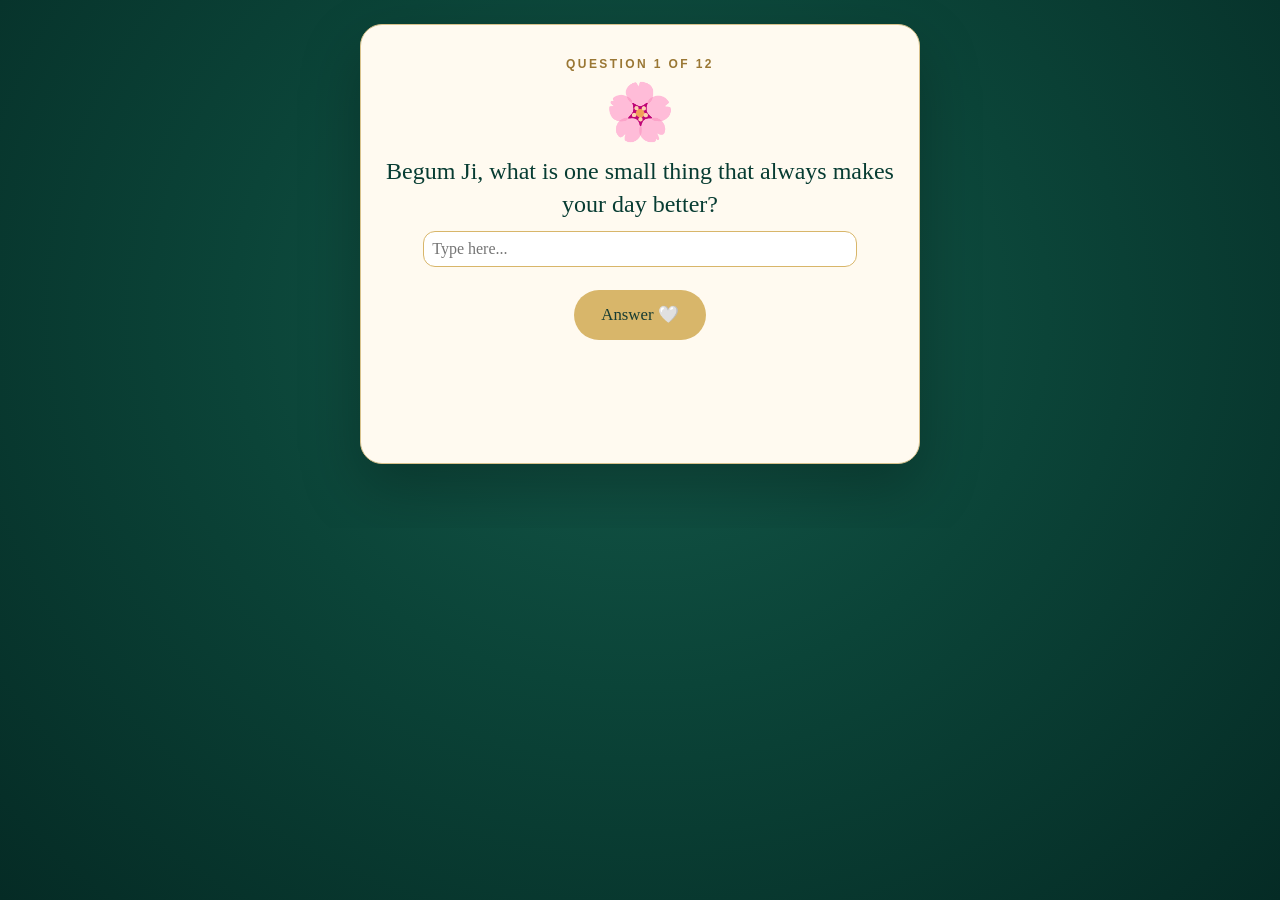
==== questions.html @ 2cc7cc6a "Add files via upload" ====
<!DOCTYPE html>
<html lang="en">
<head>
<meta charset="UTF-8">
<meta name="viewport" content="width=device-width, initial-scale=1.0">
<title>Get to know you more 🤍</title>
<style>
*{box-sizing:border-box}
body{margin:0;min-height:100vh;display:flex;align-items:center;justify-content:center;
  font-family:Georgia,"Times New Roman",serif;color:#18362f;
  background:radial-gradient(ellipse at 50% 35%,#145849 0%,#0b4438 45%,#052b25 100%)}
.card{width:min(560px,92vw);min-height:440px;padding:2rem 1.5rem 3.5rem;border-radius:22px;text-align:center;
  background:#fffaf0;border:1px solid #d8c28c;box-shadow:0 25px 60px #00000040;position:relative;overflow:hidden}
.tag{font:600 .75rem Arial,sans-serif;letter-spacing:.2em;text-transform:uppercase;color:#9a7734}
.emoji{font-size:3.5rem;margin:.5rem 0}
h2{font-weight:normal;color:#073c32;font-size:1.5rem;line-height:1.4;margin:.6rem 0}
.blank-line{font-size:1.1rem;line-height:2}
input[type=text]{font:inherit;font-size:1rem;padding:.5rem;border:1px solid #d8b66a;border-radius:12px;color:#073c32;outline:none}
input[type=text]:focus{border-color:#0b5142}
.choices{display:flex;flex-wrap:wrap;justify-content:center;gap:.6rem;margin-top:1rem}
.choice{padding:.6rem 1rem;border-radius:999px;border:1px solid #d8b66a;background:#fff;color:#163c32;
  font:inherit;cursor:pointer;transition:transform .2s,background .2s}
.choice:hover{transform:scale(1.05)}
.choice.picked{background:#0b5142;color:#fff9e9;border-color:#0b5142}
.btn{margin-top:1.4rem;padding:.9rem 1.7rem;border:none;border-radius:999px;background:#d8b66a;color:#163c32;
  font:inherit;font-size:1.05rem;cursor:pointer;transition:transform .2s}
.btn:hover{transform:scale(1.06)}
.compliment{display:none;margin-top:1rem;padding:.8rem 1rem;border-radius:16px;background:#edf3e8;
  border:1px solid #d4dfcc;font-style:italic;line-height:1.7;animation:pop .5s ease both}
.compliment.show{display:block}
@keyframes pop{from{opacity:0;transform:translateY(10px)}to{opacity:1;transform:none}}
.bar{position:absolute;bottom:0;left:0;height:6px;background:#d8b66a;transition:width .4s}
.step.active{display:block;animation:pop .5s ease both}
.summary{text-align:left;line-height:1.9;font-size:1rem}
.summary div{padding:.3rem 0;border-bottom:1px dashed #e8dcc0}

/* Phone fix: allow scrolling on small screens */
html, body { height: auto !important; min-height: 100% !important; overflow-y: auto !important; }
body { align-items: flex-start !important; padding: 1.5rem 0.8rem 4rem !important; }
</style>
</head>
<body>
<div class="card" id="card">
  <div id="steps"></div>
  <div class="bar" id="bar" style="width:0%"></div>
</div>

<script>
// ===== Questions =====
const questions = [
  { emoji: "🌸", q: "Begum Ji, what is one small thing that always makes your day better?",
    type: "open", compliment: "Masha'Allah, I'll keep that in my heart and try to do more of it 🤍" },

  { emoji: "🤲", q: "What do you pray for most these days?",
    type: "open", compliment: "Ameen. May Allah grant you everything that is good for you 🤍" },

  { emoji: "☕", q: "Which of these do you enjoy most?",
    type: "choice", options: ["Quiet time at home", "Going out with family", "Reading", "Cooking", "Nature and walks"],
    compliment: "Thank you for sharing that with me. I'd love to learn more about it 🌿" },

  { emoji: "📝", q: "Fill in the blanks: My favorite food is ____ and my favorite color is ____.",
    type: "blank", blanks: 2, compliment: "Thank you for telling me. I'll remember it 📌" },

  { emoji: "💛", q: "Fill in the blanks: Something I don't like is ____, and I would prefer it to be ____.",
    type: "blank", blanks: 2, compliment: "Thank you for being honest with me. I'll keep it in mind 💛" },

  { emoji: "📖", q: "What kind of books, shows, or videos do you find meaningful?",
    type: "open", compliment: "That's a good choice. I'd be glad to learn about them with you 🌷" },

  { emoji: "🌙", q: "What quality in a person matters most to you?",
    type: "choice", options: ["Honesty", "Kindness", "Faith", "Respect", "Patience"],
    compliment: "That is a beautiful quality, and I hope to grow in it for you 🤍" },

  { emoji: "🏡", q: "Fill in the blanks: My ideal home would have a ____ and a place for ____.",
    type: "blank", blanks: 2, compliment: "That sounds peaceful and lovely 🏡" },

  { emoji: "🌍", q: "Is there a place you would like to visit one day?",
    type: "open", compliment: "Insha'Allah, one day we will be able to visit it together 🤍" },

  { emoji: "💬", q: "Is there anything you would like me to do differently, or to understand better?",
    type: "open", compliment: "Thank you for trusting me with this. I truly appreciate it 🤍" },

  { emoji: "🕊️", q: "When you feel stressed, what helps you feel calm again?",
    type: "open", compliment: "I hope I can be a source of calm for you too, Insha'Allah 🕊️" },

  { emoji: "🌹", q: "What do you hope our future looks like?",
    type: "open", compliment: "May Allah make our journey filled with barakah and goodness. Ameen 🤍" }
];

// ===== Engine (no need to edit below) =====
const card = document.getElementById("steps");
const bar = document.getElementById("bar");
const answers = [];
let index = 0;

function render() {
  const item = questions[index];
  bar.style.width = (index / questions.length * 100) + "%";

  let inner = `<div class="step active">
    <div class="tag">Question ${index + 1} of ${questions.length}</div>
    <div class="emoji">${item.emoji}</div>
    <h2>${item.q}</h2>`;

  if (item.type === "open") {
    inner += `<input type="text" id="answer" placeholder="Type here..." style="width:85%">`;
  }
  if (item.type === "blank") {
    inner += `<p style="font-size:.95rem;color:#6b7b70">Fill in whatever feels true to you 🤍</p>`;
    inner += `<input type="text" id="answer" placeholder="First blank" style="width:44%;margin:.3rem">`;
    inner += `<input type="text" id="answer2" placeholder="Second blank" style="width:44%;margin:.3rem">`;
  }
  if (item.type === "choice") {
    inner += `<div class="choices">` +
      item.options.map(o => `<button class="choice" onclick="pick(this)">${o}</button>`).join("") +
      `</div>`;
  }

  inner += `<div class="compliment" id="comp">${item.compliment}</div>`;
  inner += `<button class="btn" id="actionBtn" onclick="submitAnswer()">Answer 🤍</button>`;
  inner += `</div>`;
  card.innerHTML = inner;
}

function pick(btn) {
  document.querySelectorAll(".choice").forEach(b => b.classList.remove("picked"));
  btn.classList.add("picked");
}

function submitAnswer() {
  const item = questions[index];
  const btn = document.getElementById("actionBtn");

  // Save the answer (only once, the first time the button is pressed)
  if (btn.dataset.stage !== "compliment") {
    let value = "";
    if (item.type === "open") {
      value = document.getElementById("answer").value.trim();
    } else if (item.type === "blank") {
      value = document.getElementById("answer").value.trim() + " / " + document.getElementById("answer2").value.trim();
    } else if (item.type === "choice") {
      const picked = document.querySelector(".choice.picked");
      if (!picked) return;
      value = picked.textContent;
    }
    answers.push({ q: item.q, a: value || "(no answer)" });

    // Show the compliment first
    document.getElementById("comp").classList.add("show");
    btn.dataset.stage = "compliment";
    btn.textContent = index === questions.length - 1 ? "See our summary 🤍" : "Next question ➜";
    return;
  }

  // Move to the next question
  index++;
  if (index < questions.length) {
    render();
  } else {
    showSummary();
  }
}

function showSummary() {
  bar.style.width = "100%";
  card.innerHTML = `<div class="step active">
    <div class="emoji">🤍</div>
    <h2>Thank you for sharing with me</h2>
    <div class="summary">` +
    answers.map(x => `<div>${x.a}</div>`).join("") +
    `</div>
    <p style="margin-top:1rem">Every answer is a gift I'm grateful to receive. 🤍</p>
    <button class="btn" onclick="restart()">Start again 🔁</button>
  </div>`;
}

function restart() {
  index = 0;
  answers.length = 0;
  render();
}

render();
</script>
</body>
</html>
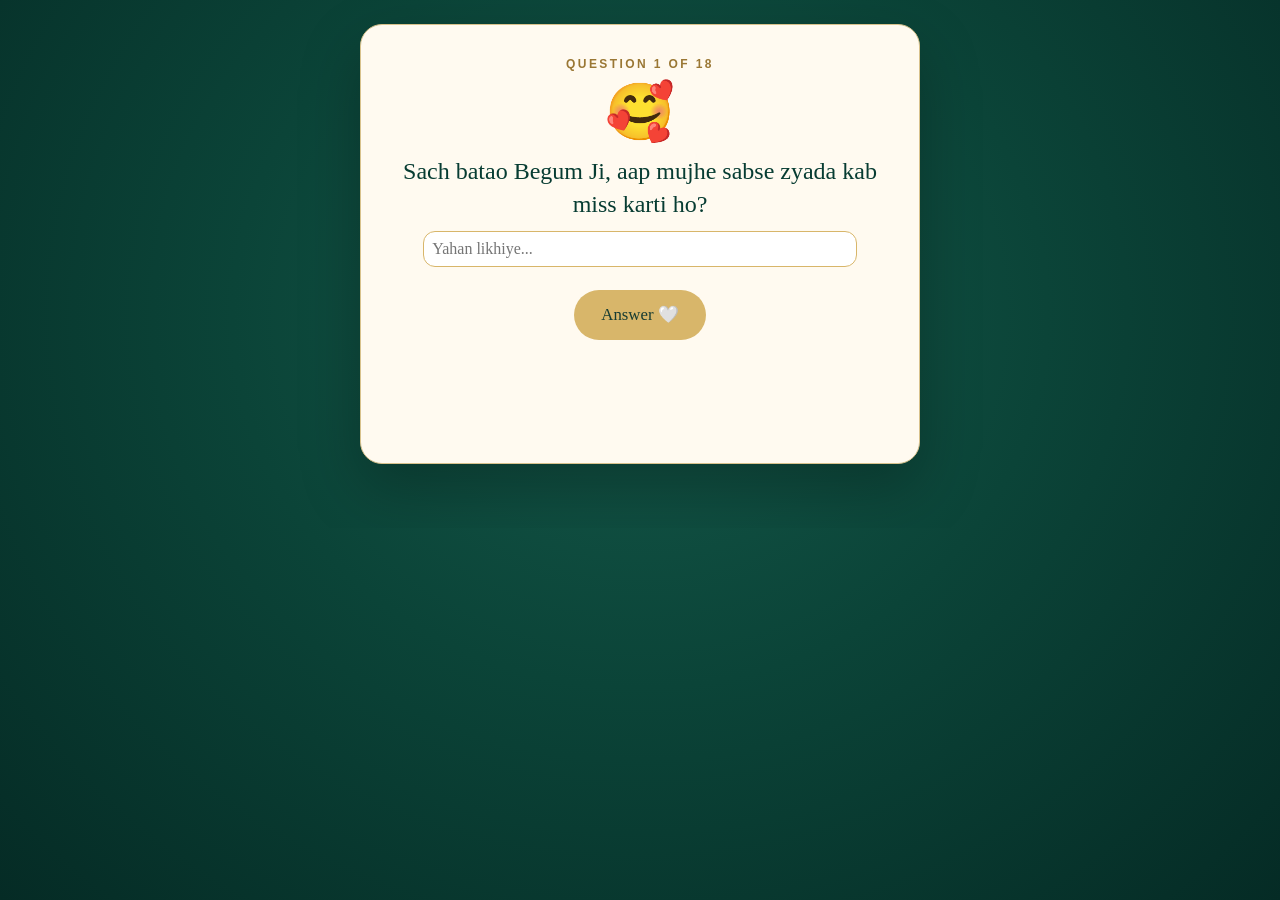
==== commit b1078619: "questions.html" ====
--- a/questions.html
+++ b/questions.html
@@ -14,7 +14,6 @@
 .tag{font:600 .75rem Arial,sans-serif;letter-spacing:.2em;text-transform:uppercase;color:#9a7734}
 .emoji{font-size:3.5rem;margin:.5rem 0}
 h2{font-weight:normal;color:#073c32;font-size:1.5rem;line-height:1.4;margin:.6rem 0}
-.blank-line{font-size:1.1rem;line-height:2}
 input[type=text]{font:inherit;font-size:1rem;padding:.5rem;border:1px solid #d8b66a;border-radius:12px;color:#073c32;outline:none}
 input[type=text]:focus{border-color:#0b5142}
 .choices{display:flex;flex-wrap:wrap;justify-content:center;gap:.6rem;margin-top:1rem}
@@ -23,7 +22,7 @@
 .choice:hover{transform:scale(1.05)}
 .choice.picked{background:#0b5142;color:#fff9e9;border-color:#0b5142}
 .btn{margin-top:1.4rem;padding:.9rem 1.7rem;border:none;border-radius:999px;background:#d8b66a;color:#163c32;
-  font:inherit;font-size:1.05rem;cursor:pointer;transition:transform .2s}
+  font:inherit;font-size:1.05rem;cursor:pointer;transition:transform .2s;margin-left:.3rem;margin-right:.3rem}
 .btn:hover{transform:scale(1.06)}
 .compliment{display:none;margin-top:1rem;padding:.8rem 1rem;border-radius:16px;background:#edf3e8;
   border:1px solid #d4dfcc;font-style:italic;line-height:1.7;animation:pop .5s ease both}
@@ -31,9 +30,8 @@
 @keyframes pop{from{opacity:0;transform:translateY(10px)}to{opacity:1;transform:none}}
 .bar{position:absolute;bottom:0;left:0;height:6px;background:#d8b66a;transition:width .4s}
 .step.active{display:block;animation:pop .5s ease both}
-.summary{text-align:left;line-height:1.9;font-size:1rem}
-.summary div{padding:.3rem 0;border-bottom:1px dashed #e8dcc0}
-
+.summary{text-align:left;line-height:1.9;font-size:1rem;margin-top:1rem}
+.summary div{padding:.4rem 0;border-bottom:1px dashed #e8dcc0}
 /* Phone fix: allow scrolling on small screens */
 html, body { height: auto !important; min-height: 100% !important; overflow-y: auto !important; }
 body { align-items: flex-start !important; padding: 1.5rem 0.8rem 4rem !important; }
@@ -48,46 +46,67 @@
 <script>
 // ===== Questions =====
 const questions = [
-  { emoji: "🌸", q: "Begum Ji, what is one small thing that always makes your day better?",
-    type: "open", compliment: "Masha'Allah, I'll keep that in my heart and try to do more of it 🤍" },
-
-  { emoji: "🤲", q: "What do you pray for most these days?",
-    type: "open", compliment: "Ameen. May Allah grant you everything that is good for you 🤍" },
-
-  { emoji: "☕", q: "Which of these do you enjoy most?",
-    type: "choice", options: ["Quiet time at home", "Going out with family", "Reading", "Cooking", "Nature and walks"],
-    compliment: "Thank you for sharing that with me. I'd love to learn more about it 🌿" },
-
-  { emoji: "📝", q: "Fill in the blanks: My favorite food is ____ and my favorite color is ____.",
-    type: "blank", blanks: 2, compliment: "Thank you for telling me. I'll remember it 📌" },
-
-  { emoji: "💛", q: "Fill in the blanks: Something I don't like is ____, and I would prefer it to be ____.",
-    type: "blank", blanks: 2, compliment: "Thank you for being honest with me. I'll keep it in mind 💛" },
-
-  { emoji: "📖", q: "What kind of books, shows, or videos do you find meaningful?",
-    type: "open", compliment: "That's a good choice. I'd be glad to learn about them with you 🌷" },
-
-  { emoji: "🌙", q: "What quality in a person matters most to you?",
-    type: "choice", options: ["Honesty", "Kindness", "Faith", "Respect", "Patience"],
-    compliment: "That is a beautiful quality, and I hope to grow in it for you 🤍" },
-
-  { emoji: "🏡", q: "Fill in the blanks: My ideal home would have a ____ and a place for ____.",
-    type: "blank", blanks: 2, compliment: "That sounds peaceful and lovely 🏡" },
-
-  { emoji: "🌍", q: "Is there a place you would like to visit one day?",
-    type: "open", compliment: "Insha'Allah, one day we will be able to visit it together 🤍" },
-
-  { emoji: "💬", q: "Is there anything you would like me to do differently, or to understand better?",
-    type: "open", compliment: "Thank you for trusting me with this. I truly appreciate it 🤍" },
-
-  { emoji: "🕊️", q: "When you feel stressed, what helps you feel calm again?",
-    type: "open", compliment: "I hope I can be a source of calm for you too, Insha'Allah 🕊️" },
-
-  { emoji: "🌹", q: "What do you hope our future looks like?",
-    type: "open", compliment: "May Allah make our journey filled with barakah and goodness. Ameen 🤍" }
+  { emoji: "🥰", q: "Sach batao Begum Ji, aap mujhe sabse zyada kab miss karti ho?",
+    type: "open", compliment: "Main bhi aapko bahut miss karta hoon, aap jitna sochti ho usse bhi zyada 🤍" },
+
+  { emoji: "😊", q: "Mere kis baat se aapka dil dhadakne lagta hai?",
+    type: "open", compliment: "Aapki ye baat sunkar mera dil bhi khush ho gaya 🤍" },
+
+  { emoji: "🌸", q: "Hum phone par baat karte hain, to aapko sabse achha kya lagta hai?",
+    type: "open", compliment: "Aapki awaaz meri sabse pyaari awaaz hai 🌸" },
+
+  { emoji: "🙈", q: "Inmein se kaun si baat sunkar aap sabse zyada sharma jaati ho?",
+    type: "choice", options: ["Jab main aapka naam pyaar se leta hoon", "Jab main aapko message karta hoon", "Jab main kehta hoon aap bahut pyaari lagti ho", "Jab main bas aapko dekhta rehta hoon"],
+    compliment: "Main ye sab karta rahunga, kyunki aapko sharmate hue dekhna mujhe bahut achha lagta hai 🙈" },
+
+  { emoji: "💛", q: "Mere aapke saath behavior mein aapko sabse achhi kaun si baat lagti hai?",
+    type: "open", compliment: "Shukriya aapka, aap isse bhi zyada deserve karti ho 💛" },
+
+  { emoji: "🌙", q: "Mere andar kaun si quality aapko sabse zyada pasand hai?",
+    type: "open", compliment: "Shukriya, main aapke liye ye quality hamesha banaye rakhne ki koshish karunga 🤍" },
+
+  { emoji: "☕", q: "Agar hum ek cozy shaam saath mein bitayein, to aap kya karna chahogi?",
+    type: "choice", options: ["Movie dekhna", "Saath mein kuch banana", "Drive par jaana", "Raat bhar baatein karna"],
+    compliment: "Ye to aapke saath perfect shaam hogi 🌙" },
+
+  { emoji: "📝", q: "Fill in the blanks: Mera pasandida khana ____ hai aur mera pasandida rang ____ hai.",
+    type: "blank", blanks: 2, compliment: "Batane ke liye shukriya, main ise hamesha yaad rakhunga 📌" },
+
+  { emoji: "💫", q: "Fill in the blanks: Jab main aapko dekhta hoon to mujhe ____ lagta hai, aur jab aap muskurati ho to mujhe ____ lagta hai.",
+    type: "blank", blanks: 2, compliment: "Begum Ji, aapne mera din bana diya 🥹" },
+
+  { emoji: "🌍", q: "Aap mere saath kis jagah ghoomna chahogi ek din?",
+    type: "open", compliment: "Insha'Allah, main us safar ko zaroor pura karunga 🧳" },
+
+  { emoji: "🧳", q: "Agar hum ek trip par jaayein, to aap pahaad, beach ya city mein se kya pasand karogi?",
+    type: "choice", options: ["Pahaad", "Beach", "City"],
+    compliment: "Theek hai! Hamari agli trip usi hisaab se plan karunga 🧳" },
+
+  { emoji: "💕", q: "Agar hamara ek perfect din ho, to aap usme kya karna chahogi?",
+    type: "open", compliment: "Ye sunkar achha laga, main ye din zaroor sach karunga 💕" },
+
+  { emoji: "🏡", q: "Fill in the blanks: Mere sapnon ke ghar mein ____ hoga aur ____ ke liye ek jagah hogi.",
+    type: "blank", blanks: 2, compliment: "Ye to pyaar se bhara ghar lagta hai 🏡" },
+
+  { emoji: "🌹", q: "Aap chahogi ki main aapko roz kya kahun?",
+    type: "open", compliment: "Main ye roz aapko kahunga, ye mera vaada hai 🌹" },
+
+  { emoji: "🍳", q: "Aap chahogi ki main aapke liye khana banaun, ya hum saath mein banayein?",
+    type: "choice", options: ["Aap mere liye banaiye", "Saath mein banayenge", "Dono"],
+    compliment: "Main iska intezaar karunga, Begum Ji 😊" },
+
+  { emoji: "🤍", q: "Hamari zindagi ke liye aapka ek sapna kya hai?",
+    type: "open", compliment: "Main ye saare sapne aapke saath poore karna chahta hoon 🤍" },
+
+  { emoji: "👨‍👩‍👧", q: "Aap ek din kitne bachche chahogi, Insha'Allah?",
+    type: "choice", options: ["1", "2", "3", "4 ya usse zyada", "Allah par chhod diya"],
+    compliment: "Allah jo bhi de, wo hamare liye barakat hogi 🤍" },
+
+  { emoji: "🌷", q: "Aap hamare future ko kaisa dekhna chahti ho?",
+    type: "open", compliment: "Main bhi yahi chahta hoon, aur har roz ise sach karne ki koshish karunga 🌷" }
 ];
 
-// ===== Engine (no need to edit below) =====
+// ===== Engine =====
 const card = document.getElementById("steps");
 const bar = document.getElementById("bar");
 const answers = [];
@@ -103,12 +122,12 @@
     <h2>${item.q}</h2>`;
 
   if (item.type === "open") {
-    inner += `<input type="text" id="answer" placeholder="Type here..." style="width:85%">`;
+    inner += `<input type="text" id="answer" placeholder="Yahan likhiye..." style="width:85%">`;
   }
   if (item.type === "blank") {
-    inner += `<p style="font-size:.95rem;color:#6b7b70">Fill in whatever feels true to you 🤍</p>`;
-    inner += `<input type="text" id="answer" placeholder="First blank" style="width:44%;margin:.3rem">`;
-    inner += `<input type="text" id="answer2" placeholder="Second blank" style="width:44%;margin:.3rem">`;
+    inner += `<p style="font-size:.95rem;color:#6b7b70">Jo sach lage wo likhiye 🤍</p>`;
+    inner += `<input type="text" id="answer" placeholder="Pehla blank" style="width:44%;margin:.3rem">`;
+    inner += `<input type="text" id="answer2" placeholder="Doosra blank" style="width:44%;margin:.3rem">`;
   }
   if (item.type === "choice") {
     inner += `<div class="choices">` +
@@ -131,7 +150,7 @@
   const item = questions[index];
   const btn = document.getElementById("actionBtn");
 
-  // Save the answer (only once, the first time the button is pressed)
+  // Save the answer (only the first time the button is pressed)
   if (btn.dataset.stage !== "compliment") {
     let value = "";
     if (item.type === "open") {
@@ -148,7 +167,7 @@
     // Show the compliment first
     document.getElementById("comp").classList.add("show");
     btn.dataset.stage = "compliment";
-    btn.textContent = index === questions.length - 1 ? "See our summary 🤍" : "Next question ➜";
+    btn.textContent = index === questions.length - 1 ? "Summary dekhein 🤍" : "Agla sawal ➜";
     return;
   }
 
@@ -165,13 +184,20 @@
   bar.style.width = "100%";
   card.innerHTML = `<div class="step active">
     <div class="emoji">🤍</div>
-    <h2>Thank you for sharing with me</h2>
+    <h2>Mere saath share karne ke liye shukriya</h2>
     <div class="summary">` +
-    answers.map(x => `<div>${x.a}</div>`).join("") +
+    answers.map(x => `<div><strong>${x.q}</strong><br>${x.a}</div>`).join("") +
     `</div>
-    <p style="margin-top:1rem">Every answer is a gift I'm grateful to receive. 🤍</p>
-    <button class="btn" onclick="restart()">Start again 🔁</button>
+    <button class="btn" onclick="downloadAnswers()">Mujhe jawab bhejiye 💚</button>
+    <button class="btn" onclick="restart()">Dobara shuru karein 🔁</button>
   </div>`;
+}
+
+function downloadAnswers() {
+  const text = "Mere jawab aapke liye 🤍\n\n" +
+    answers.map((x, i) => (i + 1) + ". " + x.q + "\nAnswer: " + x.a).join("\n\n");
+  const url = "https://wa.me/918597262980?text=" + encodeURIComponent(text);
+  window.open(url, "_blank");
 }
 
 function restart() {
@@ -183,4 +209,4 @@
 render();
 </script>
 </body>
-</html>+</html>
